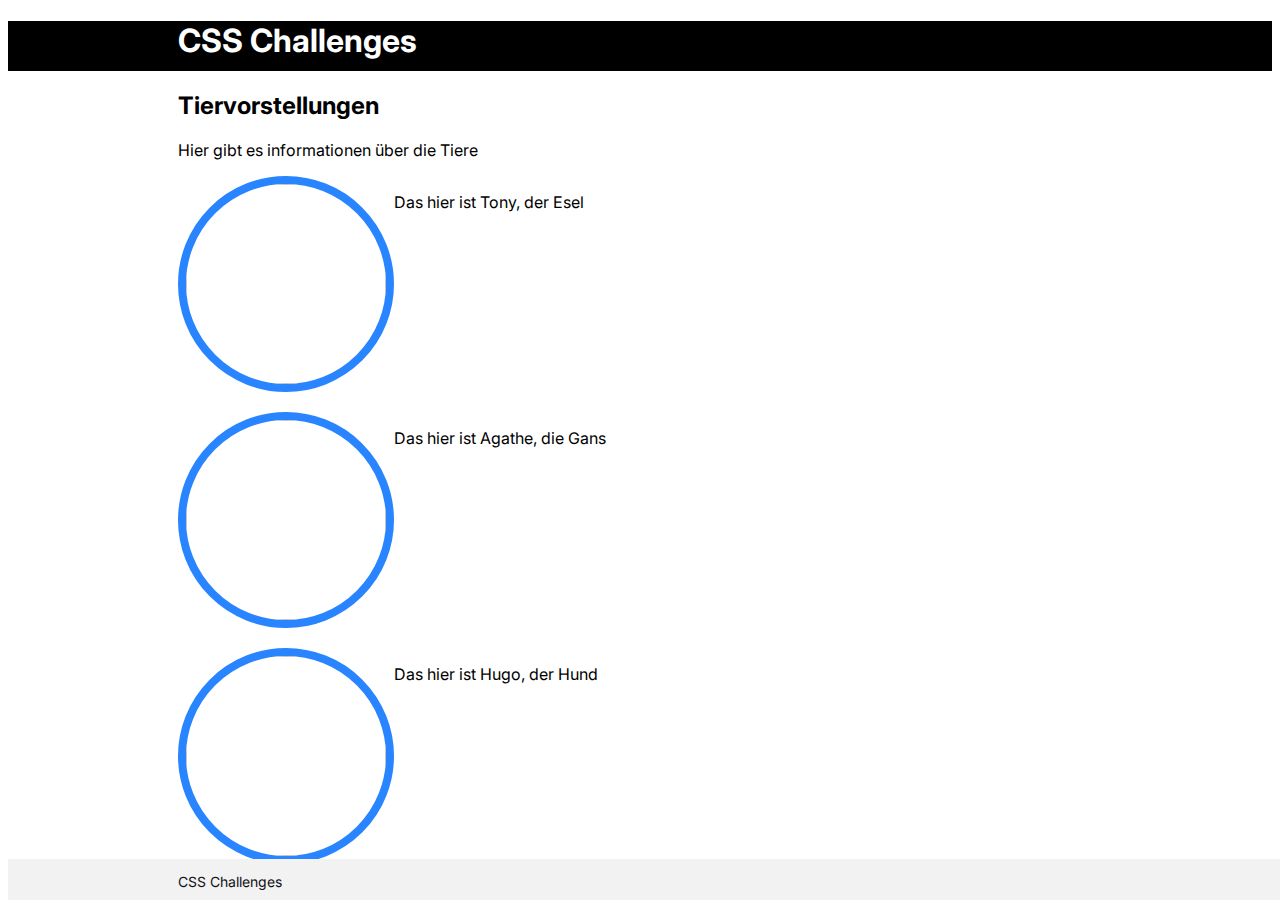
==== tiere.html @ f8b4e58e "all broke" ====
<!DOCTYPE html>
<html>
  <head>
    <title>Utes Gnadenhof</title>
    <meta name="viewport" content="width=device-width, initial-scale=1.0" />
    <link rel="stylesheet" type="text/css" href="resources/css/preflight.css" />
    <link rel="stylesheet" type="text/css" href="resources/css/style.css" />
    <link rel="preconnect" href="https://fonts.googleapis.com">
<link rel="preconnect" href="https://fonts.gstatic.com" crossorigin>
<link href="https://fonts.googleapis.com/css2?family=Inter&display=swap" rel="stylesheet">
   
  </head>

  <body>
    <!-- Navigationsleiste -->
    <header>
    <nav>
        <h1>CSS Challenges</h1>
    </nav>

    </header>
    <div>
    <!-- Content-->
    <div>
    <div class="content">
        <h2>Tiervorstellungen</h2>
        <p>Hier gibt es informationen über die Tiere</p>

        <div class="description">
        <img src="https://images.rsa-sachsen.de/files/2021-08/GettyImages-585282190.jpg?rect=445%2C0%2C3559%2C2670&fit=crop&crop=faces&w=500&h=375&dpr=3&fm=webp">
        <div>
            <p>Das hier ist Tony, der Esel</p>
        </div>
        </div>

        <br>
        <div class="description">
        <img src="https://mp.reshift.nl/zoom/C3EEBF4A61E89BC0F70A7DBD16103231-gans.jpg?w=1200">
        <div>
        <p>Das hier ist Agathe, die Gans</p>
        </div>
        </div>
        
        <br>
        <div class="description">
        <img src="https://img.welt.de/img/wissenschaft/mobile195431695/1022506097-ci102l-w1024/A-portrait-of-a-beagle-that-was-a-rescued-dog-2.jpg">
        <div>
        <p>Das hier ist Hugo, der Hund</p>
        </div>
        </div>
       </div>

    <!-- Footer -->
     
      <footer>
        <div class="footnav">CSS Challenges</div>
    </footer>
  
    </div>
  </body>
</html>
---- resources/css/style.css ----
body {
    font-family: 'Inter';
    flex-direction: column; 
}

nav {
    height: 50px;
    background-color: black;
    color: white;
    font-style: bold;
    width: 100%;

}
   

h1 {
    padding-left: 170px;
}

.content {
    padding-left: 170px;
    
}

img {
    border-radius: 50%;
    height: 200px;
    width: 200px;
    border: 8px solid rgba(0, 110, 255, 0.842);
  }

 .description {
    display: flex;
 }

footer {
    height: 41px;
    background-color: #F2F2F2;
    padding-bottom: 0px;
    position: fixed;
    bottom: 0;
    width: 100%;
}

.footnav {
    font-size: 14px;
    font-family: 'Inter';
    color: #111115;
    padding-top: 1em;
    padding-left: 170px;
    
}
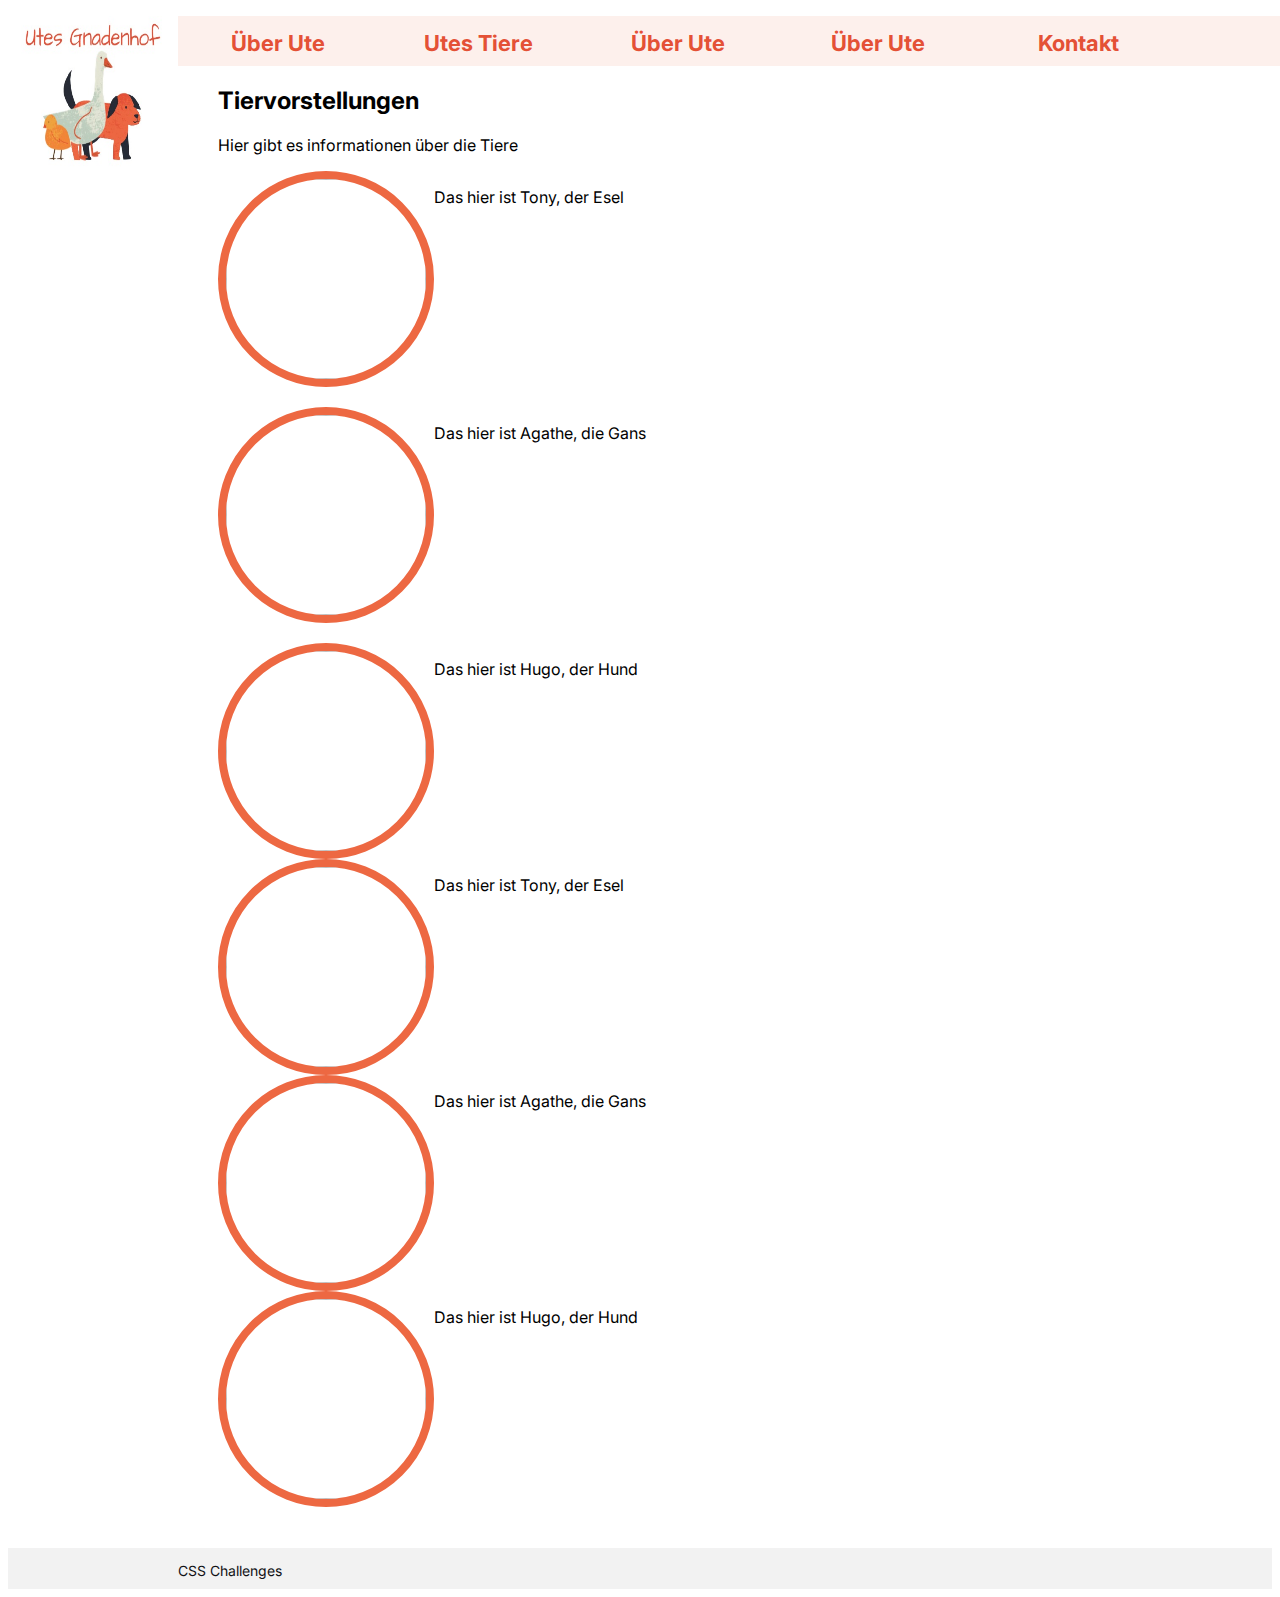
==== commit b3285494: "adjustments" ====
--- a/tiere.html
+++ b/tiere.html
@@ -1,61 +1,98 @@
 <!DOCTYPE html>
 <html>
   <head>
-    <title>Utes Gnadenhof</title>
+    <title>Utes Tiere</title>
+    <meta charset="UTF-8">
     <meta name="viewport" content="width=device-width, initial-scale=1.0" />
-    <link rel="stylesheet" type="text/css" href="resources/css/preflight.css" />
     <link rel="stylesheet" type="text/css" href="resources/css/style.css" />
-    <link rel="preconnect" href="https://fonts.googleapis.com">
-<link rel="preconnect" href="https://fonts.gstatic.com" crossorigin>
-<link href="https://fonts.googleapis.com/css2?family=Inter&display=swap" rel="stylesheet">
-   
+    <link rel="preconnect" href="https://fonts.googleapis.com" />
+    <link rel="preconnect" href="https://fonts.gstatic.com" crossorigin />
+    <link
+      href="https://fonts.googleapis.com/css2?family=Inter&display=swap"
+      rel="stylesheet"
+    />
+    <link rel="icon" type="image/x-icon" href="favicon.ico">
   </head>
 
   <body>
     <!-- Navigationsleiste -->
+
     <header>
-    <nav>
-        <h1>CSS Challenges</h1>
-    </nav>
+      <nav>
+        <a href="index.html"><img id="logo" src="resources/images/gnadenhoflogo.jpg" /></a>
+       
+        <ul id="mainmenu">
+          <li><a href="#">Über Ute</a></li>
+          <li><a href="tiere.html">Utes Tiere</a></li>
+          <li><a href="#">Über Ute</a></li>
+          <li><a href="#">Über Ute</a></li>
+          <li><a href="#">Kontakt</a></li>
+        </ul>
+       
 
+      </nav>
     </header>
-    <div>
+
     <!-- Content-->
-    <div>
-    <div class="content">
+    <main>
+      <div class="content">
         <h2>Tiervorstellungen</h2>
         <p>Hier gibt es informationen über die Tiere</p>
 
         <div class="description">
-        <img src="https://images.rsa-sachsen.de/files/2021-08/GettyImages-585282190.jpg?rect=445%2C0%2C3559%2C2670&fit=crop&crop=faces&w=500&h=375&dpr=3&fm=webp">
-        <div>
-            <p>Das hier ist Tony, der Esel</p>
-        </div>
+          <img id="tierbild"
+            src="https://images.rsa-sachsen.de/files/2021-08/GettyImages-585282190.jpg?rect=445%2C0%2C3559%2C2670&fit=crop&crop=faces&w=500&h=375&dpr=3&fm=webp"
+          />
+          <p>Das hier ist Tony, der Esel</p>
         </div>
 
-        <br>
+        <br />
+
         <div class="description">
-        <img src="https://mp.reshift.nl/zoom/C3EEBF4A61E89BC0F70A7DBD16103231-gans.jpg?w=1200">
-        <div>
-        <p>Das hier ist Agathe, die Gans</p>
+          <img id="tierbild"
+            src="https://mp.reshift.nl/zoom/C3EEBF4A61E89BC0F70A7DBD16103231-gans.jpg?w=1200"
+          />
+          <p>Das hier ist Agathe, die Gans</p>
         </div>
+
+        <br />
+        <div class="description">
+          <img id="tierbild"
+            src="https://img.welt.de/img/wissenschaft/mobile195431695/1022506097-ci102l-w1024/A-portrait-of-a-beagle-that-was-a-rescued-dog-2.jpg"
+          />
+          <p>Das hier ist Hugo, der Hund</p>
         </div>
-        
-        <br>
+
         <div class="description">
-        <img src="https://img.welt.de/img/wissenschaft/mobile195431695/1022506097-ci102l-w1024/A-portrait-of-a-beagle-that-was-a-rescued-dog-2.jpg">
-        <div>
-        <p>Das hier ist Hugo, der Hund</p>
+          <img id="tierbild"
+            src="https://images.rsa-sachsen.de/files/2021-08/GettyImages-585282190.jpg?rect=445%2C0%2C3559%2C2670&fit=crop&crop=faces&w=500&h=375&dpr=3&fm=webp"
+          />
+          <p>Das hier ist Tony, der Esel</p>
         </div>
+
+        <div class="description">
+          <img id="tierbild"
+            src="https://mp.reshift.nl/zoom/C3EEBF4A61E89BC0F70A7DBD16103231-gans.jpg?w=1200"
+          />
+          <p>Das hier ist Agathe, die Gans</p>
         </div>
-       </div>
+
+        <div class="description">
+          <img id="tierbild"
+            src="https://img.welt.de/img/wissenschaft/mobile195431695/1022506097-ci102l-w1024/A-portrait-of-a-beagle-that-was-a-rescued-dog-2.jpg"
+          />
+          <p>Das hier ist Hugo, der Hund</p>
+        </div>
+
+      </div>
+    </main>
 
     <!-- Footer -->
-     
-      <footer>
-        <div class="footnav">CSS Challenges</div>
+
+    <footer>
+      <div class="footnav">
+        <span>CSS Challenges</span>
+      </div>
     </footer>
-  
-    </div>
   </body>
 </html>
--- a/resources/css/style.css
+++ b/resources/css/style.css
@@ -1,52 +1,74 @@
 body {
-    font-family: 'Inter';
-    flex-direction: column; 
+  font-family: "Inter";
+  flex-direction: column;
+  height: auto;
 }
 
-nav {
+#logo {
+    height: 160px;
+    width: 170px;
+    float: left;  
+}
+
+
+#mainmenu {
     height: 50px;
-    background-color: black;
-    color: white;
-    font-style: bold;
+    background-color: rgba(237, 104, 66, 0.1);
+    color: #E45136;
     width: 100%;
+   
+}
+
+ul, li {
+    list-style: none;
+}
+
+#mainmenu li {
+    display:block;
+	width:120px;
+	float:left;
+	margin: 14px 40px;
 
 }
-   
 
-h1 {
-    padding-left: 170px;
+a, li {
+    font-size: 22px;
+    text-decoration: none;
+    color: #E45136;
+    text-align: center;
+    font-weight: bold;
 }
 
 .content {
-    padding-left: 170px;
-    
+  padding-left: 210px;
+  padding-bottom: 41px;
+  min-height: 100vh;
+  
 }
 
-img {
-    border-radius: 50%;
-    height: 200px;
-    width: 200px;
-    border: 8px solid rgba(0, 110, 255, 0.842);
-  }
+#tierbild {
+  border-radius: 50%;
+  height: 200px;
+  width: 200px;
+  border: 8px solid #ED6842;
+}
 
- .description {
-    display: flex;
- }
+.description {
+  display: flex;
+}
 
 footer {
-    height: 41px;
-    background-color: #F2F2F2;
-    padding-bottom: 0px;
-    position: fixed;
-    bottom: 0;
-    width: 100%;
+  height: 41px;
+  background-color: #f2f2f2;
+  bottom: 0;
+  width: 100%;
+
 }
 
 .footnav {
-    font-size: 14px;
-    font-family: 'Inter';
-    color: #111115;
-    padding-top: 1em;
-    padding-left: 170px;
-    
-}+  font-size: 14px;
+  font-family: "Inter";
+  color: #111115;
+  padding-top: 1em;
+  padding-left: 170px;
+}
